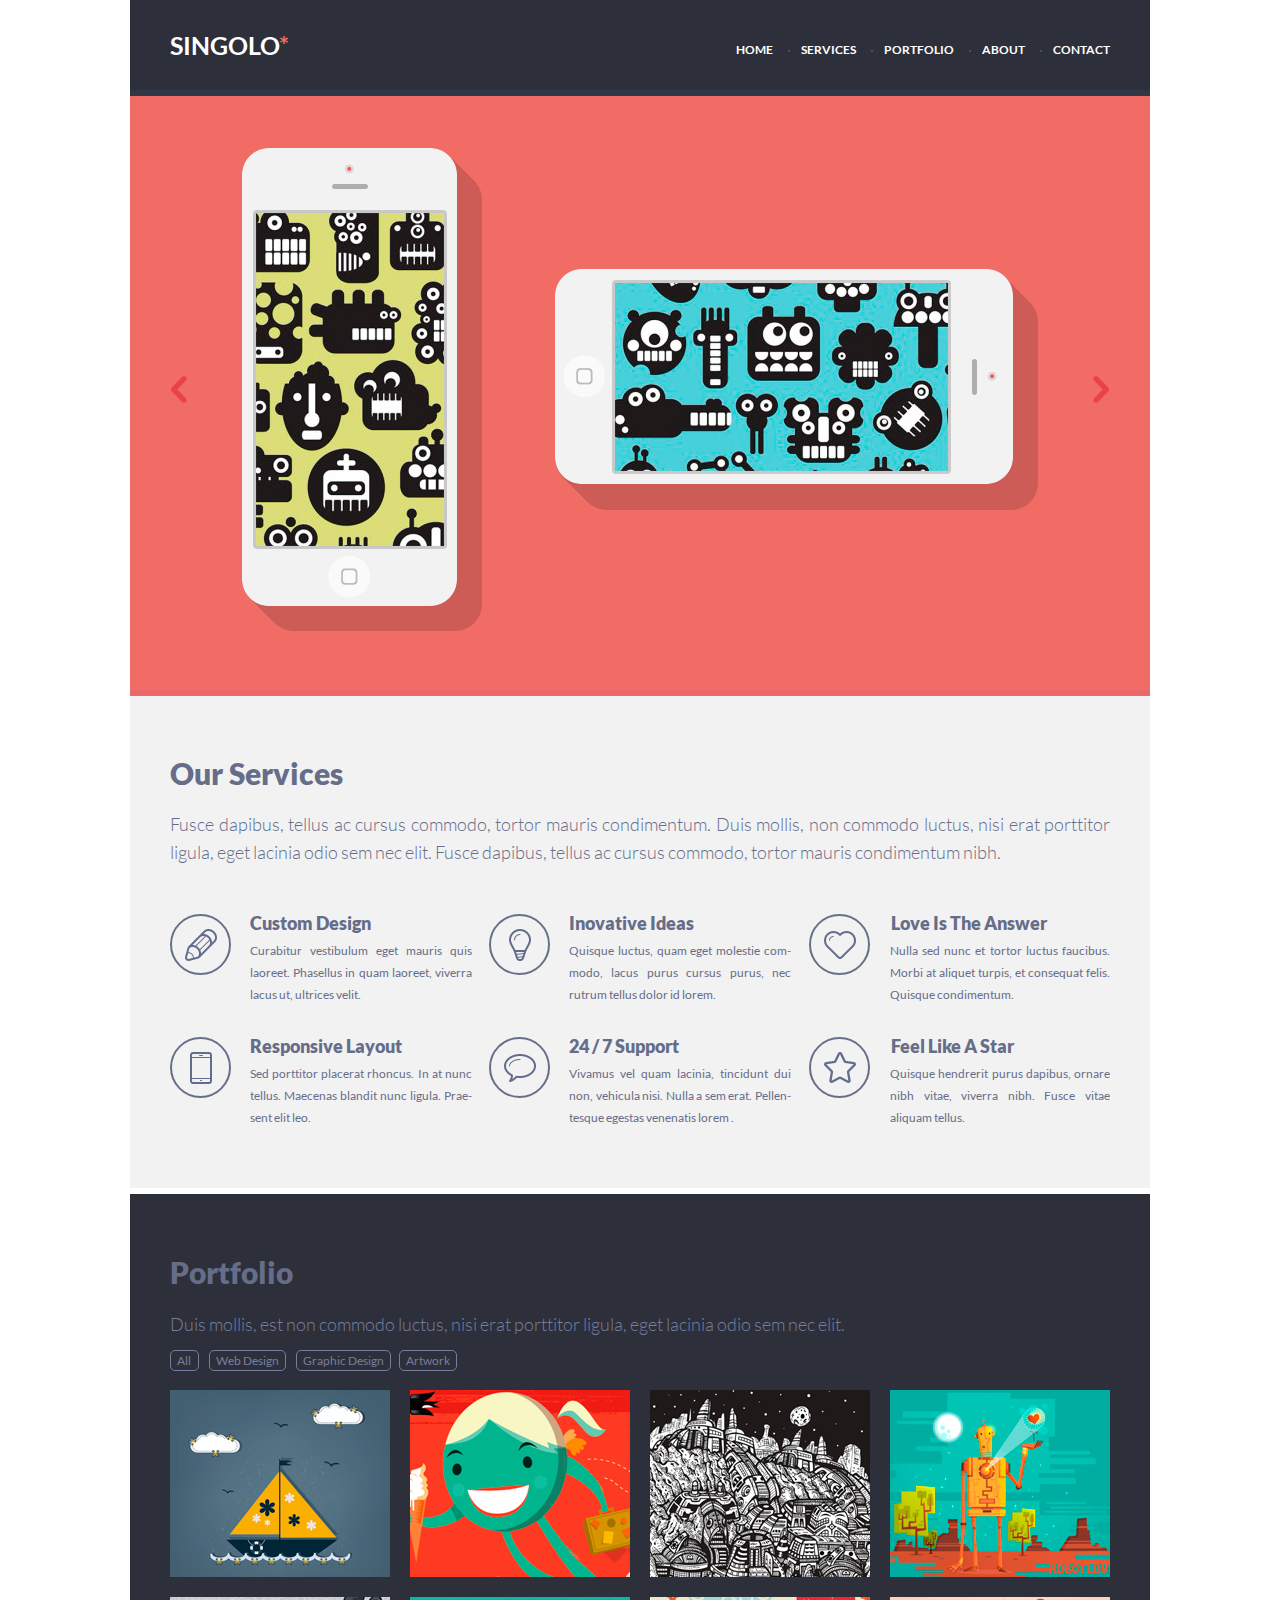
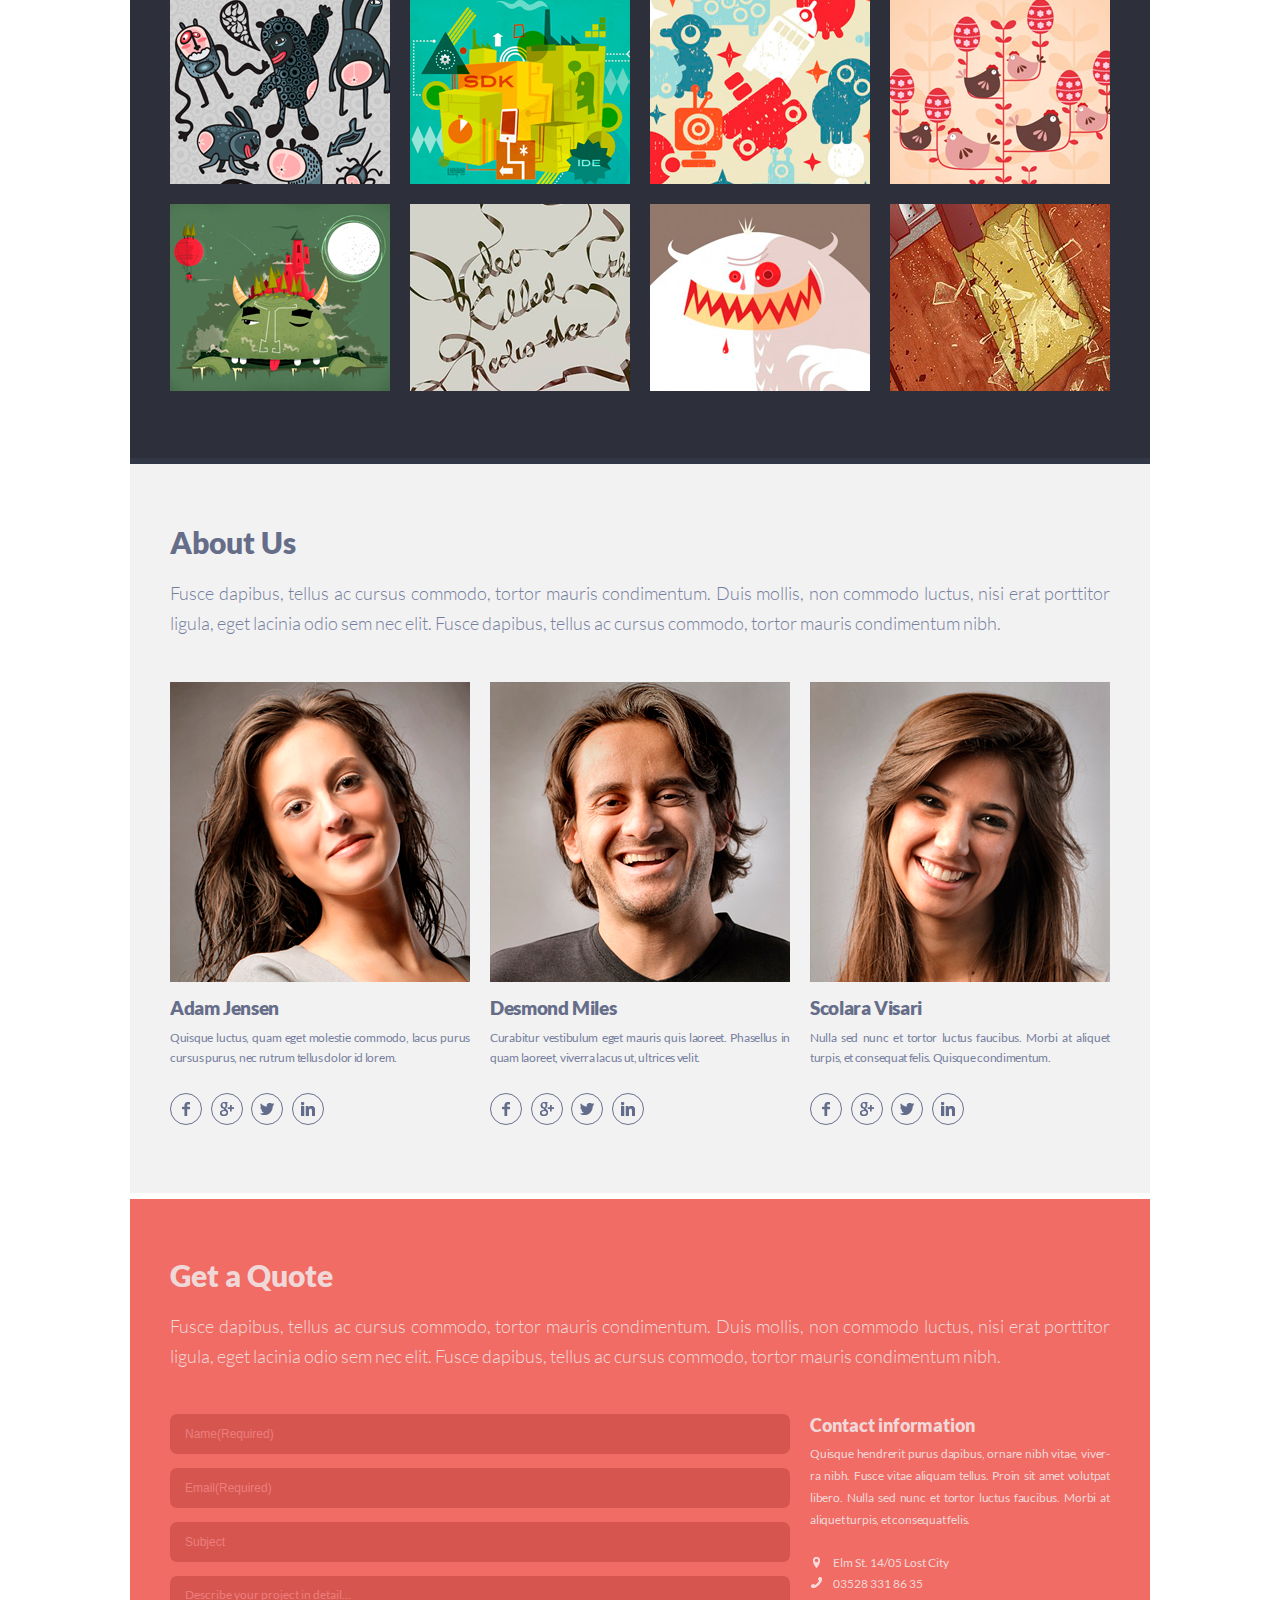
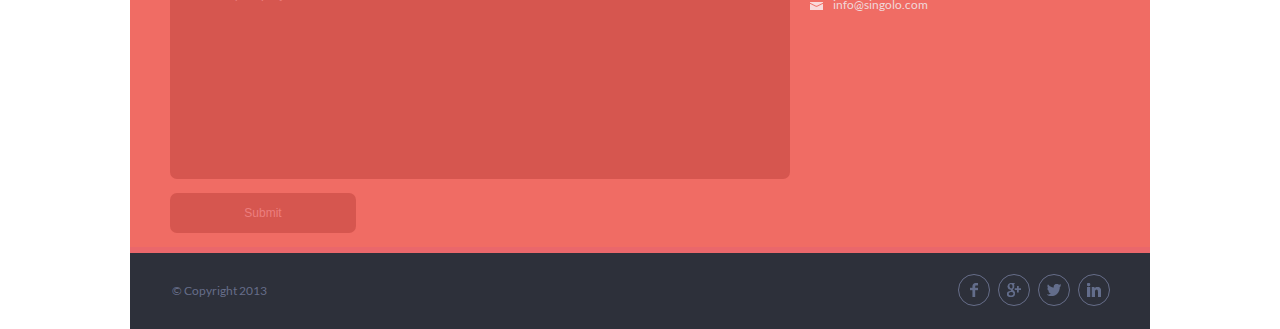
==== index.html @ fa29ccb2 "fix: change border task" ====
<!DOCTYPE html>
<html lang="en">
<head>
    <meta charset="UTF-8">
    <meta name="viewport" content="width=device-width, initial-scale=1.0">
    <title>Singolo</title>
    <link rel="stylesheet" href=style.css>
</head>
<body>
    <header id="home" class="header">
        <div class="container">
            <div class="header-wrapper">
                <h1 class="header-insert">Singolo<span>*</span></h1>
                <nav class="header-insert">
                    <ul id="menu">
                        <li><a href="#home">home</a></li>
                        <li><a href="#services">services</a></li>
                        <li><a href="#portfolio">portfolio</a></li>
                        <li><a href="#about">about</a></li>
                        <li><a href="#contact">contact</a></li>
                    </ul>
                </nav>
            </div>
        </div>
    </header>
    <div class="slider" id="slider">
        <div class="slider-phone first">
            <img id="phone-first" src="assets/images/iphone_ver.png" alt="#">
            <img src="assets/images/Shadow_v.png" alt="#">
            <img id="phone-second" src="assets/images/iphone_hor.png" alt="#">
            <img src="assets/images/Shadow_h.png" alt="#">
            <img class = "turn-off-first" id="first" src="assets/images/Screen-first.png" alt="#">
            <img class = "turn-off-second" id="second" src="assets/images/Screen-second.png" alt="#">
        </div>
        <div class="slider-phone second">
            <img src="assets/images/Slider.png" alt="#">
        </div>
              
    </div>
    <section id="services" class="services">
        <div class="container">
            <div class="services-wrapper">
                <h2>Our Services</h2>
                <p>Fusce dapibus, tellus ac cursus commodo, tortor mauris condimentum. Duis mollis, non commodo luctus, nisi erat porttitor ligula, eget lacinia odio sem nec elit. Fusce dapibus, tellus ac cursus commodo, tortor mauris condimentum nibh.</p>
            </div>
            <div class="services-wrapper">
                <div class="services-insert">
                    <div class="services-insert-horizontal">
                        <div class="services-insert-tb first-top">
                            <div class="insert-left pen"></div>
                            <div class="insert-right">
                                <h3>Custom Design</h3>
                                <p>Curabitur vestibulum eget mauris quis laoreet. Phasellus in quam laoreet, viverra lacus ut, ultrices velit.</p>
                            </div>
                        </div>
                        <div class="services-insert-tb second-top">
                            <div class="insert-left bulb"></div>
                            <div class="insert-right">
                                <h3>Inovative Ideas</h3>
                                <p>Quisque luctus, quam eget molestie com-<wbr>modo, lacus purus cursus purus, nec rutrum tellus dolor id lorem.</p>
                            </div>
                        </div>
                        <div class="services-insert-tb third-top">
                            <div class="insert-left heart"></div>
                            <div class="insert-right">
                                <h3>Love Is The Answer</h3>
                                <p>Nulla sed nunc et tortor luctus faucibus. Morbi at aliquet turpis, et consequat felis. Quisque condimentum.</p>
                            </div>
                        </div>
                    </div>
                    <div class="services-insert-horizontal">
                        <div class="services-insert-tb first-bottom">
                            <div class="insert-left phone"></div>
                            <div class="insert-right">
                                <h3>Responsive Layout</h3>
                                <p>Sed porttitor placerat rhoncus. In at nunc tellus. Maecenas blandit nunc ligula. Prae-<wbr>sent elit leo.</p>
                            </div>
                        </div>
                        <div class="services-insert-tb second-bottom">
                            <div class="insert-left bubble"></div>
                            <div class="insert-right">
                                <h3>24 / 7 Support</h3>
                                <p>Vivamus vel quam lacinia, tincidunt dui non, vehicula nisi. Nulla a sem erat. Pellen-<wbr>tesque egestas venenatis lorem .</p>
                            </div>
                        </div>
                        <div class="services-insert-tb third-bottom">
                            <div class="insert-left star"></div>
                            <div class="insert-right">
                                <h3>Feel Like A Star</h3>
                                <p>Quisque hendrerit purus dapibus, ornare nibh vitae, viverra nibh. Fusce vitae aliquam tellus.</p>
                            </div>
                        </div>
                    </div>
                </div>
                <div class="services-insert"></div>
            </div>
        </div>
    </section>
    <section id="portfolio" class = "portfolio">
        <div class="container">
            <h2>Portfolio</h2>
            <p>Duis mollis, est non commodo luctus, nisi erat porttitor ligula, eget lacinia odio sem nec elit.</p>
            <div class="portfolio__tags" id="tags">
                <span class="tag tag_not-selected">All</span>            
                <span class="tag tag_not-selected">Web Design</span>
                <span class="tag tag_not-selected">Graphic Design</span>
                <span class="tag tag_not-selected">Artwork</span>
            </div>
            <div class="portfolio__works" id="portfolio_wrap">
                <div class="portfolio__photo" id="border">
                    <img src="assets/images/top_1.png" alt="#">
                    <img src="assets/images/middle_1.png" alt="#">
                    <img src="assets/images/bottom_1.png" alt="#">
                </div>
                <div class="portfolio__photo" id="border">
                    <img src="assets/images/top_2.png" alt="#">
                    <img src="assets/images/middle_2.png" alt="#">
                    <img src="assets/images/bottom_2.png" alt="#">
                </div>
                <div class="portfolio__photo" id="border">
                    <img src="assets/images/top_3.png" alt="#">
                    <img src="assets/images/middle_3.png" alt="#">
                    <img src="assets/images/bottom_3.png" alt="#">
                </div>
                <div class="portfolio__photo" id="border">
                    <img src="assets/images/top_4.png" alt="#">
                    <img src="assets/images/middle_4.png" alt="#">
                    <img src="assets/images/bottom_4.png" alt="#">
                    
                </div>
            </div>
        </div>
    </section>
    <section id="about" class="about-us">
        <div class="container">
            <h2>About Us</h2>
            <p>Fusce dapibus, tellus ac cursus commodo, tortor mauris condimentum. Duis mollis, non commodo luctus, nisi erat porttitor ligula, eget lacinia odio sem nec elit. Fusce dapibus, tellus ac cursus commodo, tortor mauris condimentum nibh.</p>
            <div class="about-us__staff-wrapper">
                <div class="about-us__staff">
                    <img src="assets/images/photo_woman_1.png" alt="woman">
                    <h3>Adam Jensen</h3>
                    <p>Quisque luctus, quam eget molestie commodo, lacus purus cursus purus, nec rutrum tellus dolor id lorem.</p>
                    <div class="icons-wrapper">
                        <a href="#" class="icon icons__facebook"></a>
                        <a href="#" class="icon icons__google"></a>
                        <a href="#" class="icon icons__twitter"></a>
                        <a href="#" class="icon icons__linkedin"></a>
                    </div>
                </div>
                <div class="about-us__staff">
                    <img src="assets/images/photo_man.png" alt="man">
                    <h3>Desmond Miles</h3>
                    <p>Curabitur vestibulum eget mauris quis laoreet. Phasellus in quam laoreet, viverra lacus ut, ultrices velit.</p>
                    <div class="icons-wrapper">
                        <a href="#" class="icon icons__facebook"></a>
                        <a href="#" class="icon icons__google"></a>
                        <a href="#" class="icon icons__twitter"></a>
                        <a href="#" class="icon icons__linkedin"></a>
                    </div>
                </div>
                <div class="about-us__staff">
                    <img src="assets/images/photo_woman_2.png" alt="woman">
                    <h3>Scolara Visari</h3>
                    <p>Nulla sed nunc et tortor luctus faucibus. Morbi at aliquet turpis, et consequat felis. Quisque condimentum.</p>
                    <div class="icons-wrapper">
                        <a href="#" class="icon icons__facebook"></a>
                        <a href="#" class="icon icons__google"></a>
                        <a href="#" class="icon icons__twitter"></a>
                        <a href="#" class="icon icons__linkedin"></a>
                    </div>
                </div>               
            </div>
        </div>
    </section>
    <section id="contact" class="contact-us">
        <div class="container">
            <h2>Get a Quote</h2>
            <p>Fusce dapibus, tellus ac cursus commodo, tortor mauris condimentum. Duis mollis, non commodo luctus, nisi erat porttitor ligula, eget lacinia odio sem nec elit. Fusce dapibus, tellus ac cursus commodo, tortor mauris condimentum nibh.</p>
            <div class="contact-us__information">
                <form class="contact-us__field" action="URL" method="post">
                    <input type="text" name="name" required placeholder="Name(Required)">
                    <input type="email" name="email" required placeholder="Email(Required)">
                    <input type="text" name="subject" placeholder="Subject">
                    <textarea name="message" placeholder="Describe your project in detail..."></textarea> 
                    <button class="button">Submit</button> 
                </form>
                <div class="contact-us__field">
                    <h3>Contact information</h3>
                    <p>Quisque hendrerit purus dapibus, ornare nibh vitae, viver-<wbr>ra nibh. Fusce vitae aliquam tellus. Proin sit amet volutpat libero. Nulla sed nunc et tortor luctus faucibus. Morbi at aliquet turpis, et consequat felis. </p>
                    <div class="our-contacts">
                        <span class="location">Elm St. 14/05 Lost City </span>
                        <a class="phone-to" href="tel:035283318635">03528 331 86 35</a>
                        <a class="mail-to" href="mailto:info@singolo.com">info@singolo.com</a>
                    </div>
                </div>
            </div>
        </div>
    </section>
    <footer class="footer">
        <div class="container">
            <div class="footer__wrapper">
                <span>&copy; Copyright 2013</span>
                <div class="icons-wrapper-f">
                    <a href="#" class="icon-f icons__facebook-f"></a>
                    <a href="#" class="icon-f icons__google-f"></a>
                    <a href="#" class="icon-f icons__twitter-f"></a>
                    <a href="#" class="icon-f icons__linkedin-f"></a>
                </div>
            </div>
        </div>
    </footer>

    <script src="script.js"></script>
</body>
</html>
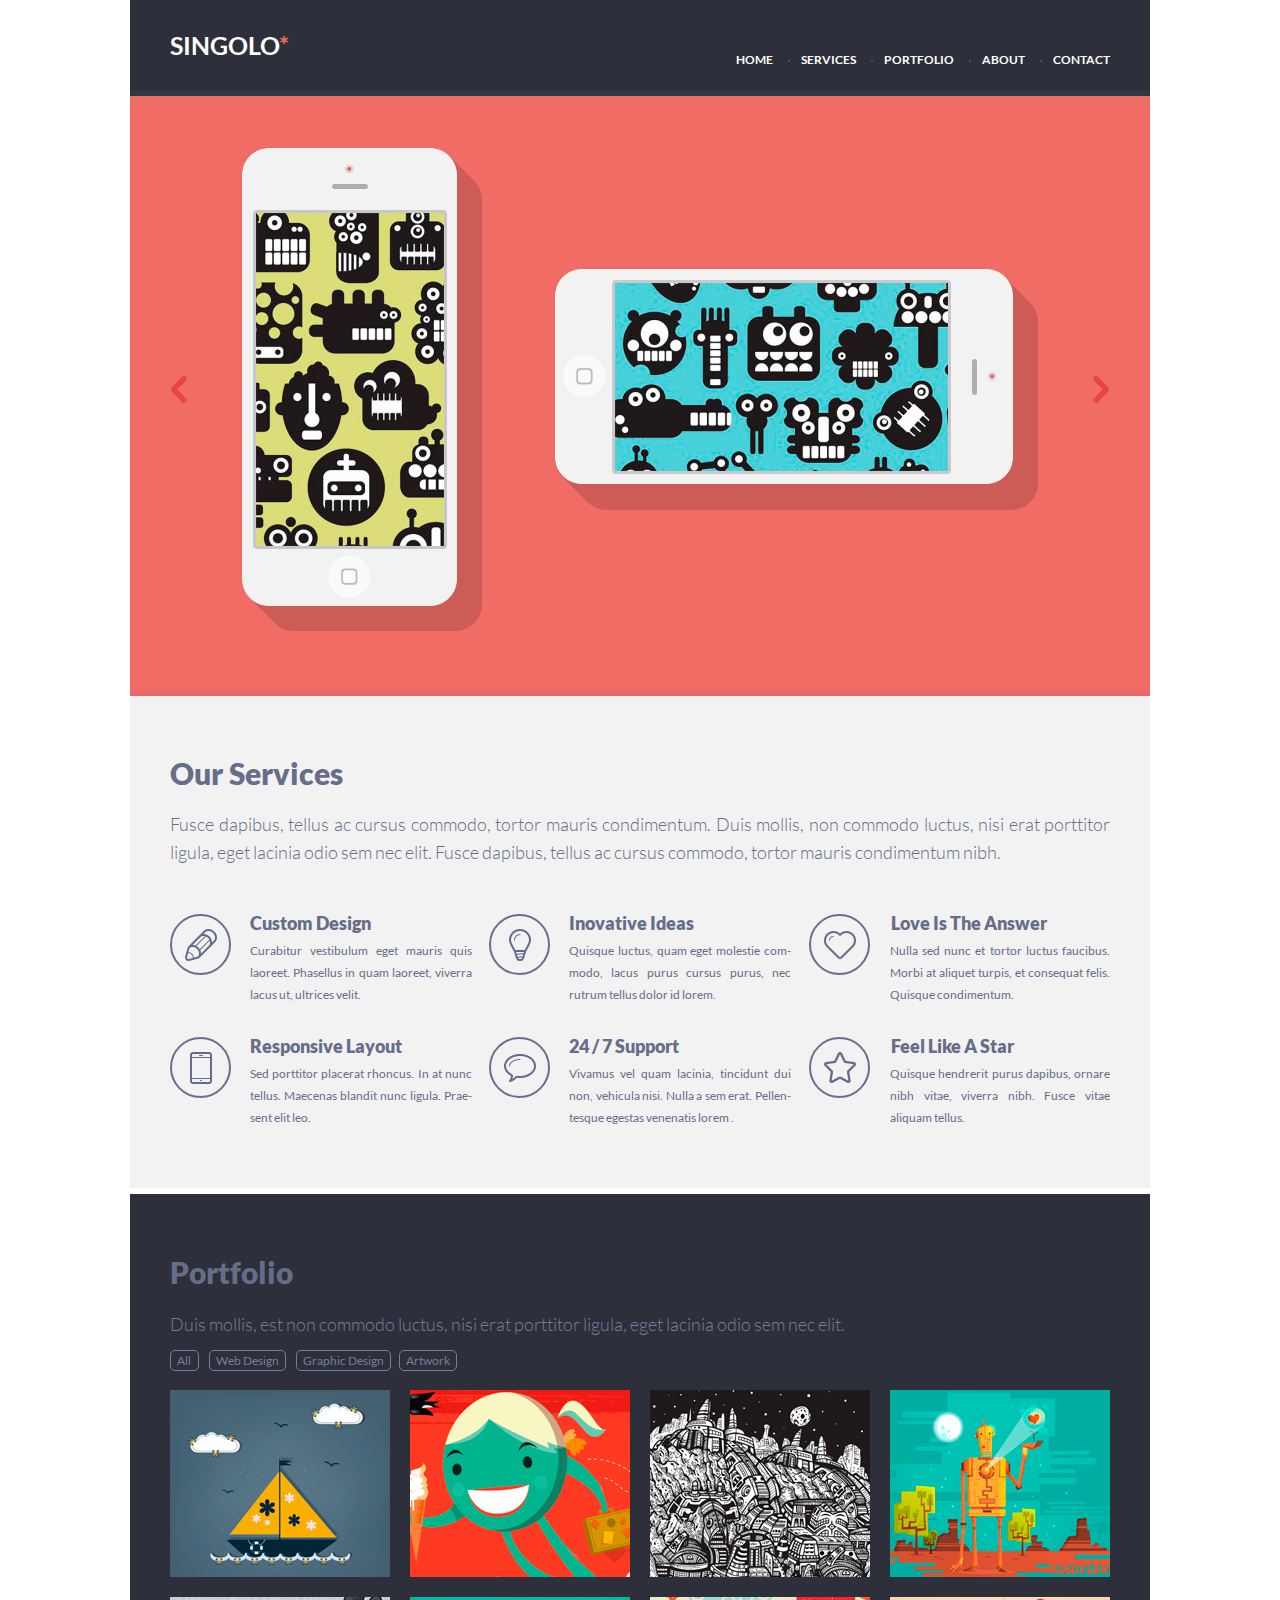
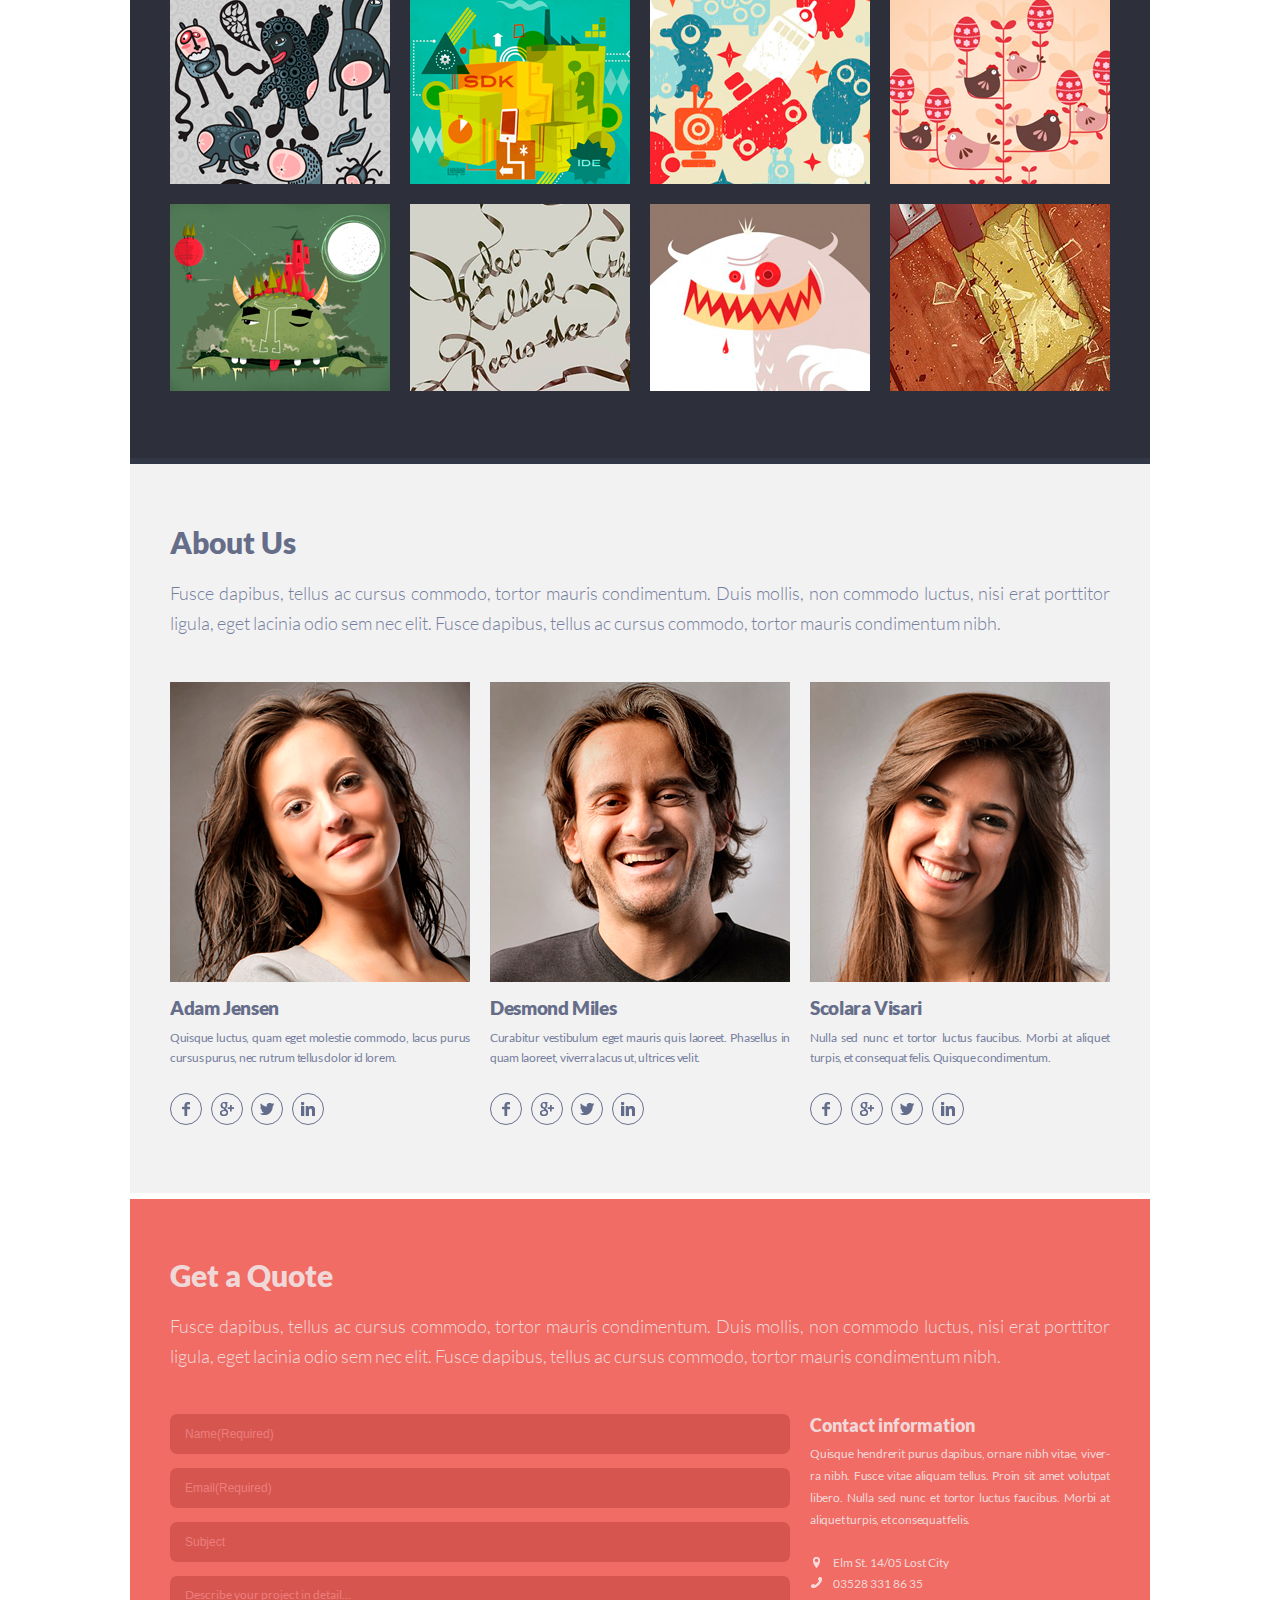
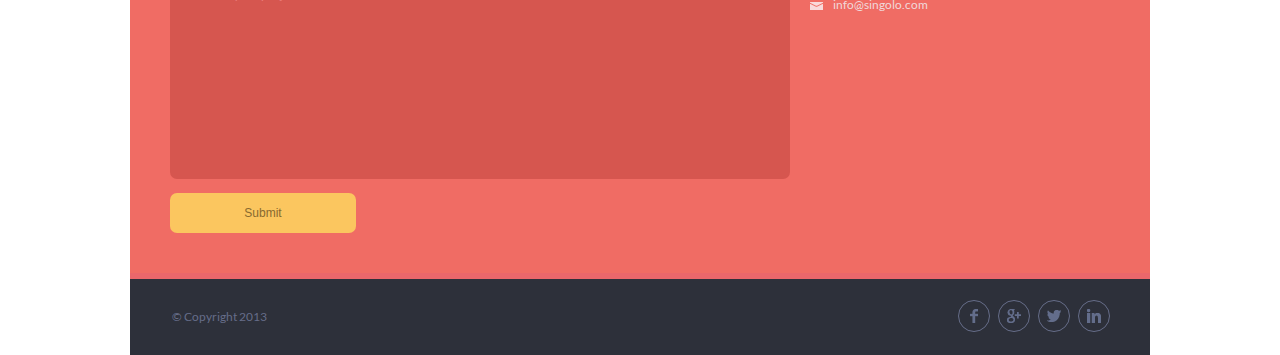
==== commit 42f4f3b8: "feat: add menu" ====
--- a/index.html
+++ b/index.html
@@ -5,6 +5,7 @@
     <meta name="viewport" content="width=device-width, initial-scale=1.0">
     <title>Singolo</title>
     <link rel="stylesheet" href=style.css>
+    <link rel="stylesheet" href=media.css>
 </head>
 <body>
     <header id="home" class="header">
@@ -12,8 +13,13 @@
             <div class="header-wrapper">
                 <h1 class="header-insert">Singolo<span>*</span></h1>
                 <nav class="header-insert">
+                <input type="checkbox" id="nav-toggle">
+                   <button class="nav-toggle"><label for="nav-toggle">
+                       <span class="hamburger">Menu</span>
+                    </label></button>
+                    <span id="span-menu">Singolo<span>*</span></span>
                     <ul id="menu">
-                        <li><a href="#home">home</a></li>
+                        <li><a href="#slider">home</a></li>
                         <li><a href="#services">services</a></li>
                         <li><a href="#portfolio">portfolio</a></li>
                         <li><a href="#about">about</a></li>
@@ -23,12 +29,12 @@
             </div>
         </div>
     </header>
-    <div class="slider" id="slider">
+    <div class="slider scroll" id="slider">
         <div class="slider-phone first">
             <img id="phone-first" src="assets/images/iphone_ver.png" alt="#">
-            <img src="assets/images/Shadow_v.png" alt="#">
+            <img id="shadow-first" src="assets/images/Shadow_v.png" alt="#">
             <img id="phone-second" src="assets/images/iphone_hor.png" alt="#">
-            <img src="assets/images/Shadow_h.png" alt="#">
+            <img id="shadow-second" src="assets/images/Shadow_h.png" alt="#">
             <img class = "turn-off-first" id="first" src="assets/images/Screen-first.png" alt="#">
             <img class = "turn-off-second" id="second" src="assets/images/Screen-second.png" alt="#">
         </div>
@@ -37,7 +43,7 @@
         </div>
               
     </div>
-    <section id="services" class="services">
+    <section id="services" class="services scroll">
         <div class="container">
             <div class="services-wrapper">
                 <h2>Our Services</h2>
@@ -96,7 +102,7 @@
             </div>
         </div>
     </section>
-    <section id="portfolio" class = "portfolio">
+    <section id="portfolio" class = "portfolio scroll">
         <div class="container">
             <h2>Portfolio</h2>
             <p>Duis mollis, est non commodo luctus, nisi erat porttitor ligula, eget lacinia odio sem nec elit.</p>
@@ -106,7 +112,7 @@
                 <span class="tag tag_not-selected">Graphic Design</span>
                 <span class="tag tag_not-selected">Artwork</span>
             </div>
-            <div class="portfolio__works" id="portfolio_wrap">
+            <div class="portfolio__works" id="portfolio_wrap">  
                 <div class="portfolio__photo" id="border">
                     <img src="assets/images/top_1.png" alt="#">
                     <img src="assets/images/middle_1.png" alt="#">
@@ -131,7 +137,7 @@
             </div>
         </div>
     </section>
-    <section id="about" class="about-us">
+    <section id="about" class="about-us scroll">
         <div class="container">
             <h2>About Us</h2>
             <p>Fusce dapibus, tellus ac cursus commodo, tortor mauris condimentum. Duis mollis, non commodo luctus, nisi erat porttitor ligula, eget lacinia odio sem nec elit. Fusce dapibus, tellus ac cursus commodo, tortor mauris condimentum nibh.</p>
@@ -172,18 +178,18 @@
             </div>
         </div>
     </section>
-    <section id="contact" class="contact-us">
+    <section id="contact" class="contact-us scroll">
         <div class="container">
             <h2>Get a Quote</h2>
             <p>Fusce dapibus, tellus ac cursus commodo, tortor mauris condimentum. Duis mollis, non commodo luctus, nisi erat porttitor ligula, eget lacinia odio sem nec elit. Fusce dapibus, tellus ac cursus commodo, tortor mauris condimentum nibh.</p>
             <div class="contact-us__information">
-                <form class="contact-us__field" action="URL" method="post">
+                <form id="form" class="contact-us__field" method="GET" action="#">
                     <input type="text" name="name" required placeholder="Name(Required)">
                     <input type="email" name="email" required placeholder="Email(Required)">
-                    <input type="text" name="subject" placeholder="Subject">
-                    <textarea name="message" placeholder="Describe your project in detail..."></textarea> 
-                    <button class="button">Submit</button> 
-                </form>
+                    <input id="subject" type="text" name="subject" placeholder="Subject">
+                    <textarea id="textarea_message" name="message" placeholder="Describe your project in detail..."></textarea> 
+                    <button id="btn" class="button">Submit</button> 
+                </form>               
                 <div class="contact-us__field">
                     <h3>Contact information</h3>
                     <p>Quisque hendrerit purus dapibus, ornare nibh vitae, viver-<wbr>ra nibh. Fusce vitae aliquam tellus. Proin sit amet volutpat libero. Nulla sed nunc et tortor luctus faucibus. Morbi at aliquet turpis, et consequat felis. </p>
@@ -195,6 +201,13 @@
                 </div>
             </div>
         </div>
+        <div id= "pop-up_form" class="hidden">
+            <div id="message">
+                <p id="result">Текст</p>
+                <br/>
+                <button id="close-btn">OK</button>
+            </div>
+        </div> 
     </section>
     <footer class="footer">
         <div class="container">
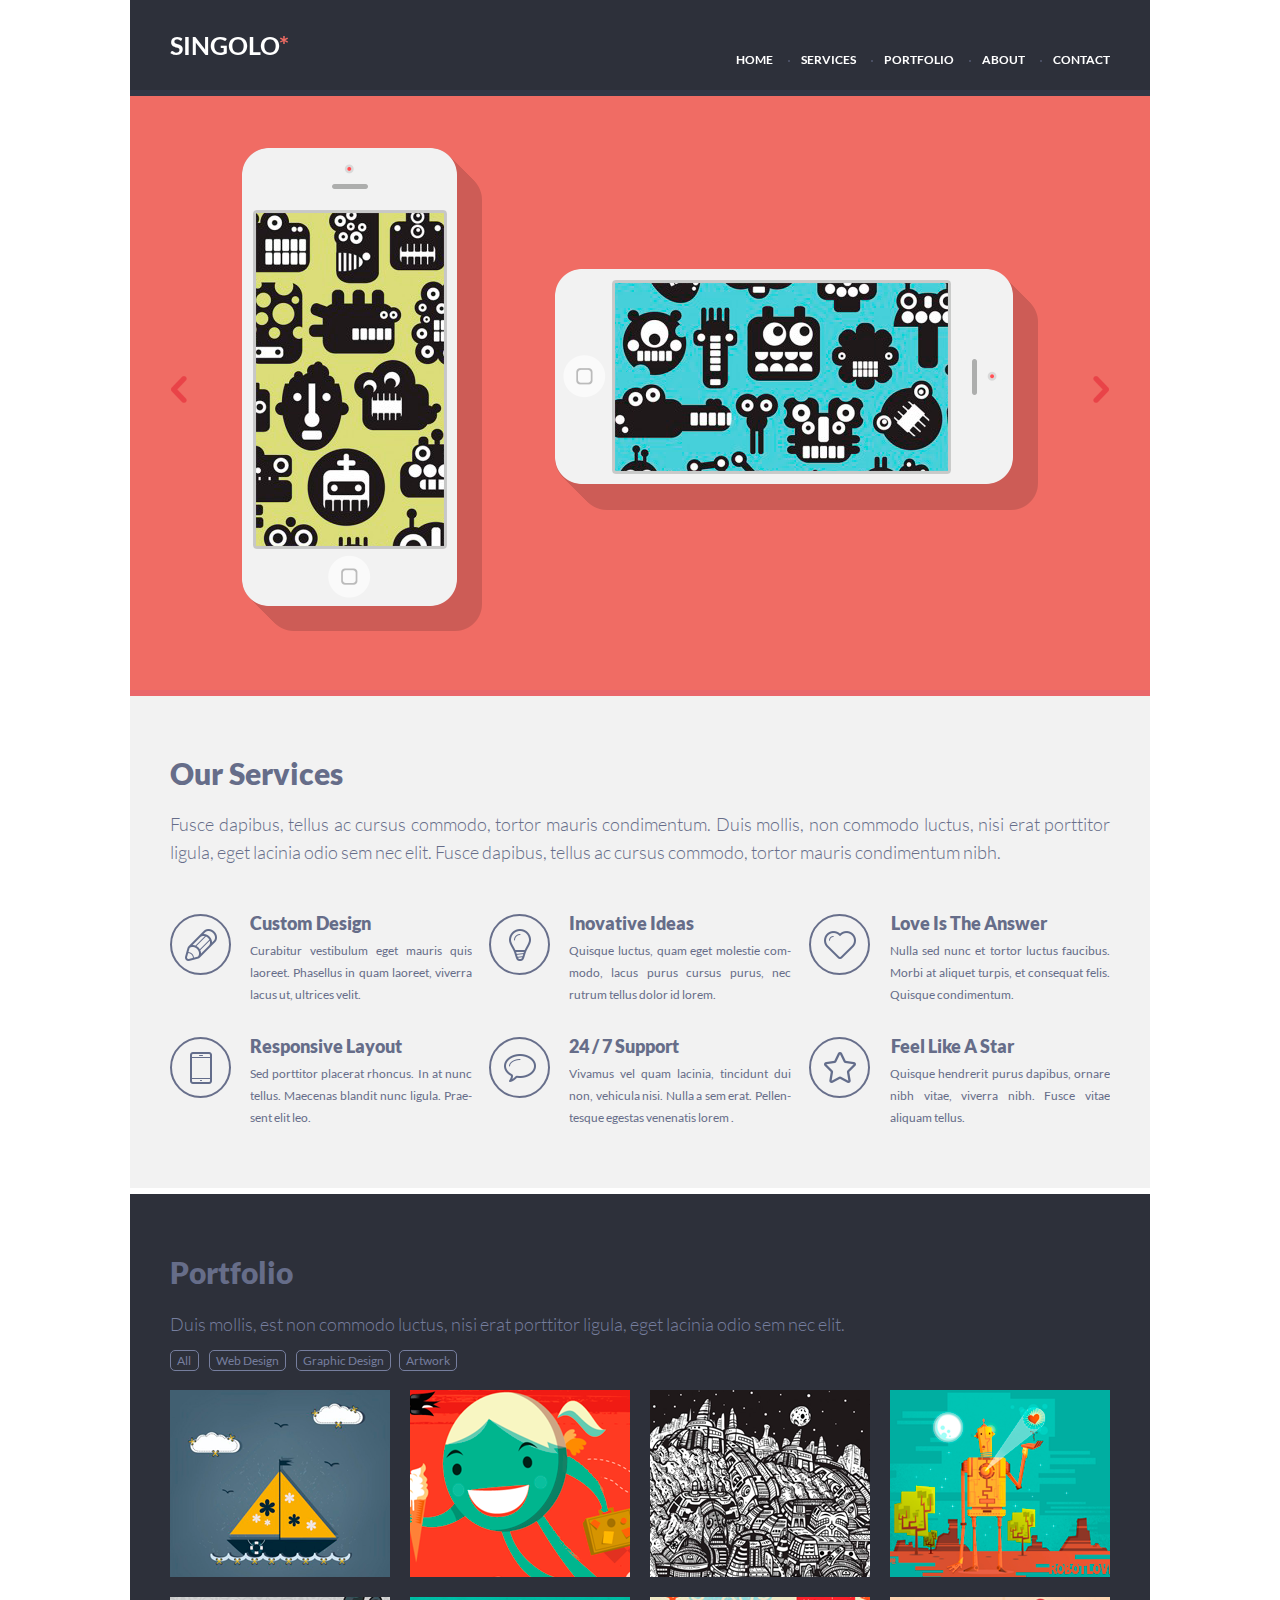
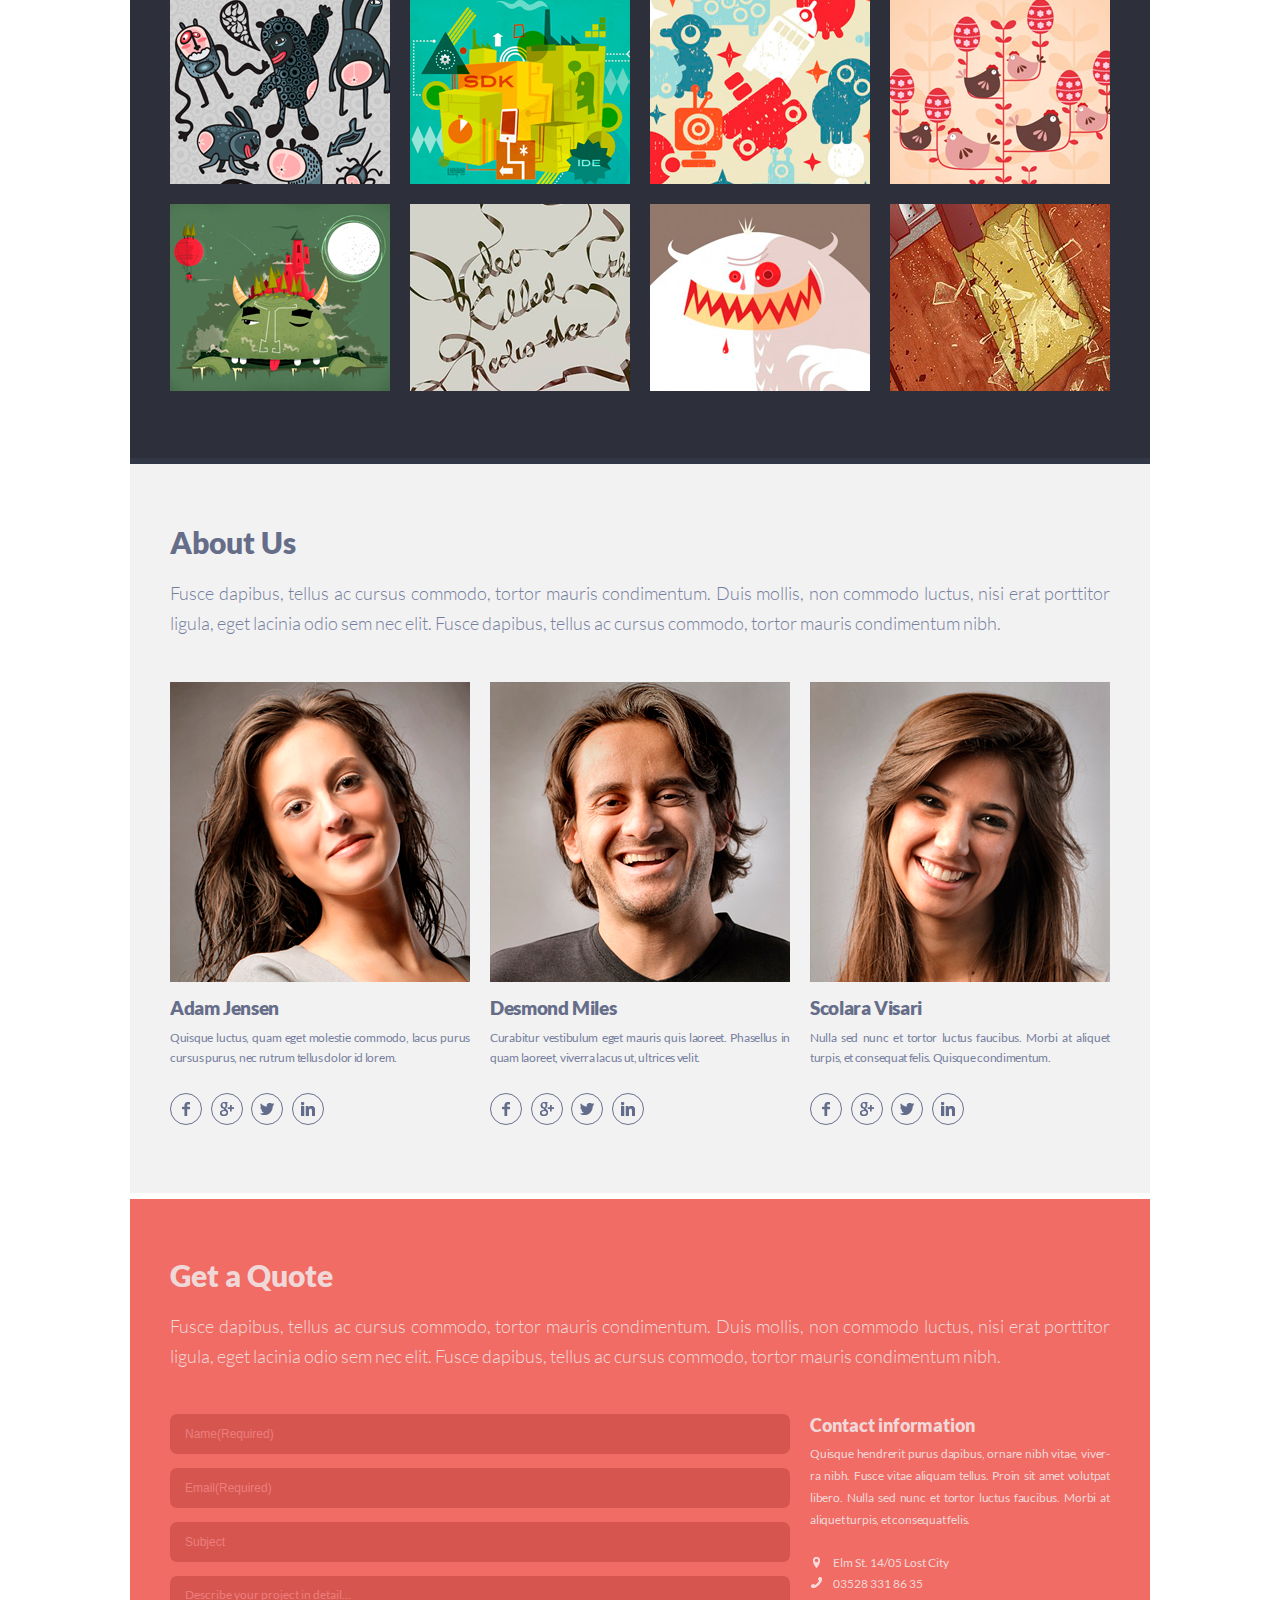
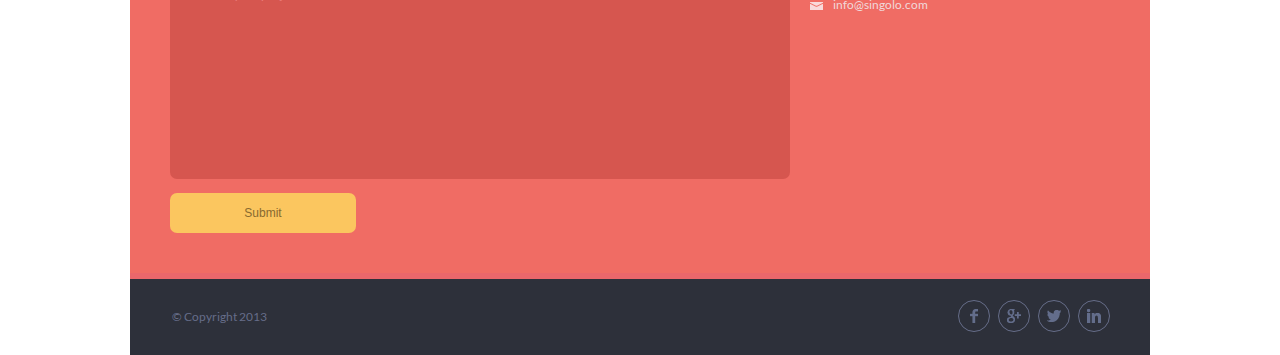
==== commit 49bf8dc5: "feat: add rotate burger" ====
--- a/index.html
+++ b/index.html
@@ -1,5 +1,6 @@
 <!DOCTYPE html>
 <html lang="en">
+
 <head>
     <meta charset="UTF-8">
     <meta name="viewport" content="width=device-width, initial-scale=1.0">
@@ -7,24 +8,32 @@
     <link rel="stylesheet" href=style.css>
     <link rel="stylesheet" href=media.css>
 </head>
+
 <body>
     <header id="home" class="header">
         <div class="container">
             <div class="header-wrapper">
                 <h1 class="header-insert">Singolo<span>*</span></h1>
                 <nav class="header-insert">
-                <input type="checkbox" id="nav-toggle">
-                   <button class="nav-toggle"><label for="nav-toggle">
-                       <span class="hamburger">Menu</span>
-                    </label></button>
+                    <input type="checkbox" id="nav-toggle">
+                    <input type="checkbox" id="nav-close">
+                    <button class="nav-toggle"><label for="nav-toggle">
+                            <span class="hamburger"></span>
+                        </label></button>
+                    <button class="nav-close hamburger-close"><label for="nav-toggle">
+                            <span class="hamburger"></span>
+                        </label></button>
                     <span id="span-menu">Singolo<span>*</span></span>
                     <ul id="menu">
-                        <li><a href="#slider">home</a></li>
-                        <li><a href="#services">services</a></li>
-                        <li><a href="#portfolio">portfolio</a></li>
-                        <li><a href="#about">about</a></li>
-                        <li><a href="#contact">contact</a></li>
+                        <div class="shadow">
+                            <li><a href="#slider">home</a></li>
+                            <li><a href="#services">services</a></li>
+                            <li><a href="#portfolio">portfolio</a></li>
+                            <li><a href="#about">about</a></li>
+                            <li><a href="#contact">contact</a></li>
+                        </div>
                     </ul>
+
                 </nav>
             </div>
         </div>
@@ -35,19 +44,21 @@
             <img id="shadow-first" src="assets/images/Shadow_v.png" alt="#">
             <img id="phone-second" src="assets/images/iphone_hor.png" alt="#">
             <img id="shadow-second" src="assets/images/Shadow_h.png" alt="#">
-            <img class = "turn-off-first" id="first" src="assets/images/Screen-first.png" alt="#">
-            <img class = "turn-off-second" id="second" src="assets/images/Screen-second.png" alt="#">
+            <img class="turn-off-first" id="first" src="assets/images/Screen-first.png" alt="#">
+            <img class="turn-off-second" id="second" src="assets/images/Screen-second.png" alt="#">
         </div>
         <div class="slider-phone second">
             <img src="assets/images/Slider.png" alt="#">
         </div>
-              
+
     </div>
     <section id="services" class="services scroll">
         <div class="container">
             <div class="services-wrapper">
                 <h2>Our Services</h2>
-                <p>Fusce dapibus, tellus ac cursus commodo, tortor mauris condimentum. Duis mollis, non commodo luctus, nisi erat porttitor ligula, eget lacinia odio sem nec elit. Fusce dapibus, tellus ac cursus commodo, tortor mauris condimentum nibh.</p>
+                <p>Fusce dapibus, tellus ac cursus commodo, tortor mauris condimentum. Duis mollis, non commodo luctus,
+                    nisi erat porttitor ligula, eget lacinia odio sem nec elit. Fusce dapibus, tellus ac cursus commodo,
+                    tortor mauris condimentum nibh.</p>
             </div>
             <div class="services-wrapper">
                 <div class="services-insert">
@@ -56,21 +67,24 @@
                             <div class="insert-left pen"></div>
                             <div class="insert-right">
                                 <h3>Custom Design</h3>
-                                <p>Curabitur vestibulum eget mauris quis laoreet. Phasellus in quam laoreet, viverra lacus ut, ultrices velit.</p>
+                                <p>Curabitur vestibulum eget mauris quis laoreet. Phasellus in quam laoreet, viverra
+                                    lacus ut, ultrices velit.</p>
                             </div>
                         </div>
                         <div class="services-insert-tb second-top">
                             <div class="insert-left bulb"></div>
                             <div class="insert-right">
                                 <h3>Inovative Ideas</h3>
-                                <p>Quisque luctus, quam eget molestie com-<wbr>modo, lacus purus cursus purus, nec rutrum tellus dolor id lorem.</p>
+                                <p>Quisque luctus, quam eget molestie
+                                    com-<wbr>modo, lacus purus cursus purus, nec rutrum tellus dolor id lorem.</p>
                             </div>
                         </div>
                         <div class="services-insert-tb third-top">
                             <div class="insert-left heart"></div>
                             <div class="insert-right">
                                 <h3>Love Is The Answer</h3>
-                                <p>Nulla sed nunc et tortor luctus faucibus. Morbi at aliquet turpis, et consequat felis. Quisque condimentum.</p>
+                                <p>Nulla sed nunc et tortor luctus faucibus. Morbi at aliquet turpis, et consequat
+                                    felis. Quisque condimentum.</p>
                             </div>
                         </div>
                     </div>
@@ -79,21 +93,24 @@
                             <div class="insert-left phone"></div>
                             <div class="insert-right">
                                 <h3>Responsive Layout</h3>
-                                <p>Sed porttitor placerat rhoncus. In at nunc tellus. Maecenas blandit nunc ligula. Prae-<wbr>sent elit leo.</p>
+                                <p>Sed porttitor placerat rhoncus. In at nunc tellus. Maecenas blandit nunc ligula.
+                                    Prae-<wbr>sent elit leo.</p>
                             </div>
                         </div>
                         <div class="services-insert-tb second-bottom">
                             <div class="insert-left bubble"></div>
                             <div class="insert-right">
                                 <h3>24 / 7 Support</h3>
-                                <p>Vivamus vel quam lacinia, tincidunt dui non, vehicula nisi. Nulla a sem erat. Pellen-<wbr>tesque egestas venenatis lorem .</p>
+                                <p>Vivamus vel quam lacinia, tincidunt dui non, vehicula nisi. Nulla a sem erat.
+                                    Pellen-<wbr>tesque egestas venenatis lorem .</p>
                             </div>
                         </div>
                         <div class="services-insert-tb third-bottom">
                             <div class="insert-left star"></div>
                             <div class="insert-right">
                                 <h3>Feel Like A Star</h3>
-                                <p>Quisque hendrerit purus dapibus, ornare nibh vitae, viverra nibh. Fusce vitae aliquam tellus.</p>
+                                <p>Quisque hendrerit purus dapibus, ornare nibh vitae, viverra nibh. Fusce vitae aliquam
+                                    tellus.</p>
                             </div>
                         </div>
                     </div>
@@ -102,17 +119,17 @@
             </div>
         </div>
     </section>
-    <section id="portfolio" class = "portfolio scroll">
+    <section id="portfolio" class="portfolio scroll">
         <div class="container">
             <h2>Portfolio</h2>
             <p>Duis mollis, est non commodo luctus, nisi erat porttitor ligula, eget lacinia odio sem nec elit.</p>
             <div class="portfolio__tags" id="tags">
-                <span class="tag tag_not-selected">All</span>            
+                <span class="tag tag_not-selected">All</span>
                 <span class="tag tag_not-selected">Web Design</span>
                 <span class="tag tag_not-selected">Graphic Design</span>
                 <span class="tag tag_not-selected">Artwork</span>
             </div>
-            <div class="portfolio__works" id="portfolio_wrap">  
+            <div class="portfolio__works" id="portfolio_wrap">
                 <div class="portfolio__photo" id="border">
                     <img src="assets/images/top_1.png" alt="#">
                     <img src="assets/images/middle_1.png" alt="#">
@@ -132,7 +149,7 @@
                     <img src="assets/images/top_4.png" alt="#">
                     <img src="assets/images/middle_4.png" alt="#">
                     <img src="assets/images/bottom_4.png" alt="#">
-                    
+
                 </div>
             </div>
         </div>
@@ -140,12 +157,15 @@
     <section id="about" class="about-us scroll">
         <div class="container">
             <h2>About Us</h2>
-            <p>Fusce dapibus, tellus ac cursus commodo, tortor mauris condimentum. Duis mollis, non commodo luctus, nisi erat porttitor ligula, eget lacinia odio sem nec elit. Fusce dapibus, tellus ac cursus commodo, tortor mauris condimentum nibh.</p>
+            <p>Fusce dapibus, tellus ac cursus commodo, tortor mauris condimentum. Duis mollis, non commodo luctus, nisi
+                erat porttitor ligula, eget lacinia odio sem nec elit. Fusce dapibus, tellus ac cursus commodo, tortor
+                mauris condimentum nibh.</p>
             <div class="about-us__staff-wrapper">
                 <div class="about-us__staff">
                     <img src="assets/images/photo_woman_1.png" alt="woman">
                     <h3>Adam Jensen</h3>
-                    <p>Quisque luctus, quam eget molestie commodo, lacus purus cursus purus, nec rutrum tellus dolor id lorem.</p>
+                    <p>Quisque luctus, quam eget molestie commodo, lacus purus cursus purus, nec rutrum tellus dolor id
+                        lorem.</p>
                     <div class="icons-wrapper">
                         <a href="#" class="icon icons__facebook"></a>
                         <a href="#" class="icon icons__google"></a>
@@ -156,7 +176,8 @@
                 <div class="about-us__staff">
                     <img src="assets/images/photo_man.png" alt="man">
                     <h3>Desmond Miles</h3>
-                    <p>Curabitur vestibulum eget mauris quis laoreet. Phasellus in quam laoreet, viverra lacus ut, ultrices velit.</p>
+                    <p>Curabitur vestibulum eget mauris quis laoreet. Phasellus in quam laoreet, viverra lacus ut,
+                        ultrices velit.</p>
                     <div class="icons-wrapper">
                         <a href="#" class="icon icons__facebook"></a>
                         <a href="#" class="icon icons__google"></a>
@@ -167,47 +188,52 @@
                 <div class="about-us__staff">
                     <img src="assets/images/photo_woman_2.png" alt="woman">
                     <h3>Scolara Visari</h3>
-                    <p>Nulla sed nunc et tortor luctus faucibus. Morbi at aliquet turpis, et consequat felis. Quisque condimentum.</p>
+                    <p>Nulla sed nunc et tortor luctus faucibus. Morbi at aliquet turpis, et consequat felis. Quisque
+                        condimentum.</p>
                     <div class="icons-wrapper">
                         <a href="#" class="icon icons__facebook"></a>
                         <a href="#" class="icon icons__google"></a>
                         <a href="#" class="icon icons__twitter"></a>
                         <a href="#" class="icon icons__linkedin"></a>
                     </div>
-                </div>               
+                </div>
             </div>
         </div>
     </section>
     <section id="contact" class="contact-us scroll">
         <div class="container">
             <h2>Get a Quote</h2>
-            <p>Fusce dapibus, tellus ac cursus commodo, tortor mauris condimentum. Duis mollis, non commodo luctus, nisi erat porttitor ligula, eget lacinia odio sem nec elit. Fusce dapibus, tellus ac cursus commodo, tortor mauris condimentum nibh.</p>
+            <p>Fusce dapibus, tellus ac cursus commodo, tortor mauris condimentum. Duis mollis, non commodo luctus, nisi
+                erat porttitor ligula, eget lacinia odio sem nec elit. Fusce dapibus, tellus ac cursus commodo, tortor
+                mauris condimentum nibh.</p>
             <div class="contact-us__information">
                 <form id="form" class="contact-us__field" method="GET" action="#">
                     <input type="text" name="name" required placeholder="Name(Required)">
                     <input type="email" name="email" required placeholder="Email(Required)">
                     <input id="subject" type="text" name="subject" placeholder="Subject">
-                    <textarea id="textarea_message" name="message" placeholder="Describe your project in detail..."></textarea> 
-                    <button id="btn" class="button">Submit</button> 
-                </form>               
+                    <textarea id="textarea_message" name="message"
+                        placeholder="Describe your project in detail..."></textarea>
+                    <button id="btn" class="button">Submit</button>
+                </form>
                 <div class="contact-us__field">
                     <h3>Contact information</h3>
-                    <p>Quisque hendrerit purus dapibus, ornare nibh vitae, viver-<wbr>ra nibh. Fusce vitae aliquam tellus. Proin sit amet volutpat libero. Nulla sed nunc et tortor luctus faucibus. Morbi at aliquet turpis, et consequat felis. </p>
-                    <div class="our-contacts">
-                        <span class="location">Elm St. 14/05 Lost City </span>
-                        <a class="phone-to" href="tel:035283318635">03528 331 86 35</a>
-                        <a class="mail-to" href="mailto:info@singolo.com">info@singolo.com</a>
-                    </div>
-                </div>
-            </div>
-        </div>
-        <div id= "pop-up_form" class="hidden">
+                    <p>Quisque hendrerit purus dapibus, ornare nibh vitae,
+                        viver-<wbr>ra nibh. Fusce vitae aliquam tellus. Proin sit amet volutpat libero. Nulla sed nunc et tortor luctus faucibus. Morbi at aliquet turpis, et consequat felis. </p>
+                        <div class="our-contacts">
+                            <span class="location">Elm St. 14/05 Lost City </span>
+                            <a class="phone-to" href="tel:035283318635">03528 331 86 35</a>
+                            <a class="mail-to" href="mailto:info@singolo.com">info@singolo.com</a>
+                        </div>
+                </div>
+            </div>
+        </div>
+        <div id="pop-up_form" class="hidden">
             <div id="message">
                 <p id="result">Текст</p>
-                <br/>
+                <br />
                 <button id="close-btn">OK</button>
             </div>
-        </div> 
+        </div>
     </section>
     <footer class="footer">
         <div class="container">
@@ -225,4 +251,5 @@
 
     <script src="script.js"></script>
 </body>
+
 </html>